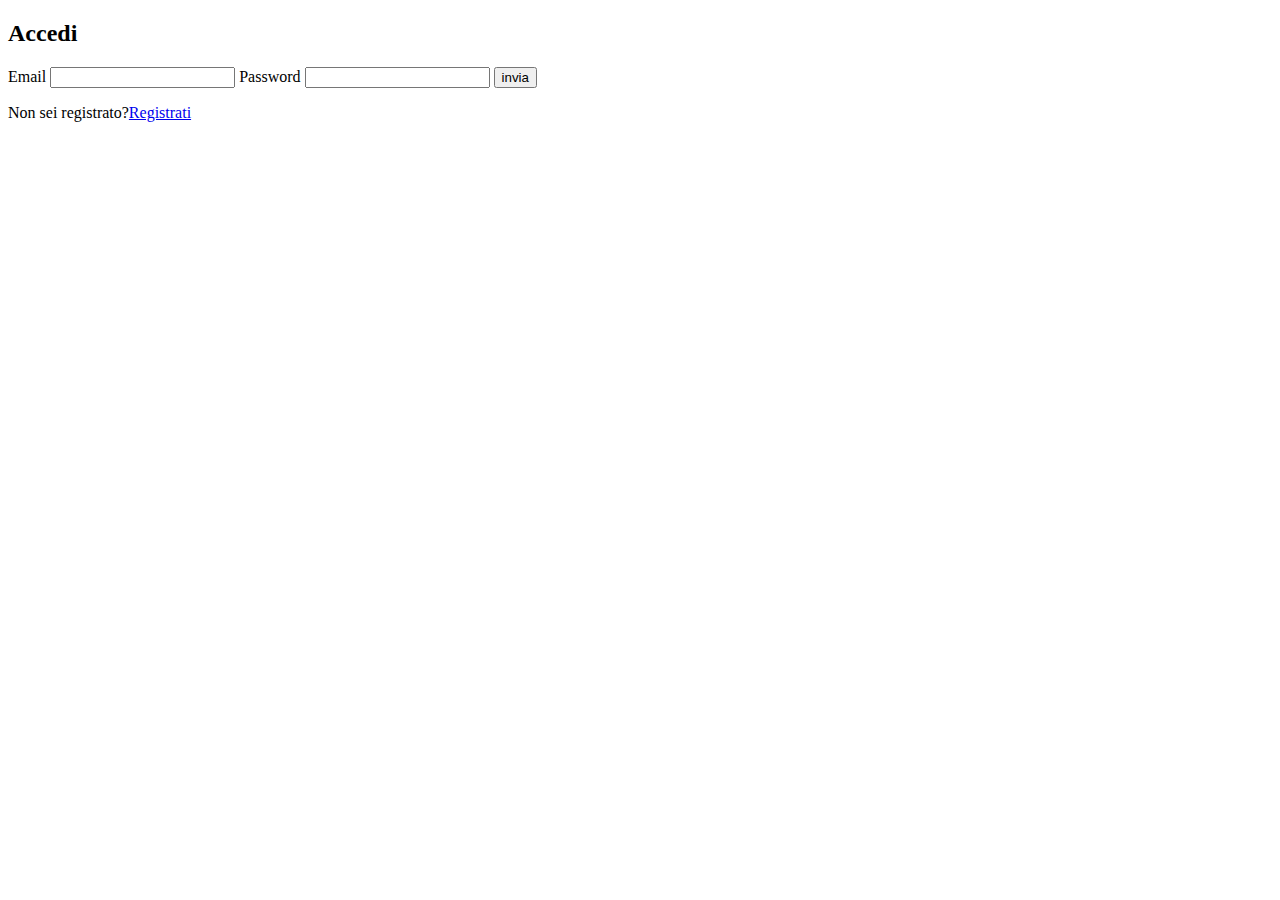
==== login.html @ 517746ce "add login-logout-admin-page" ====
<!DOCTYPE html>
<html lang="en">

<head>
    <meta charset="UTF-8">
    <meta http-equiv="X-UA-Compatible" content="IE=edge">
    <meta name="viewport" content="width=device-width, initial-scale=1.0">
    <title>Login Register for Edusogno</title>
</head>

<body>

    <form action="php/login.php" method="POST">

        <h2>Accedi</h2>

        <label for="email">Email</label>
        <input type="email" name="email" id="email">

        <label for="password">Password</label>
        <input type="password" name="password" id="password">

        <input type="submit" value="invia">
        <p>Non sei registrato?<a href="index.html">Registrati</a></p>
    </form>

</body>


</html>
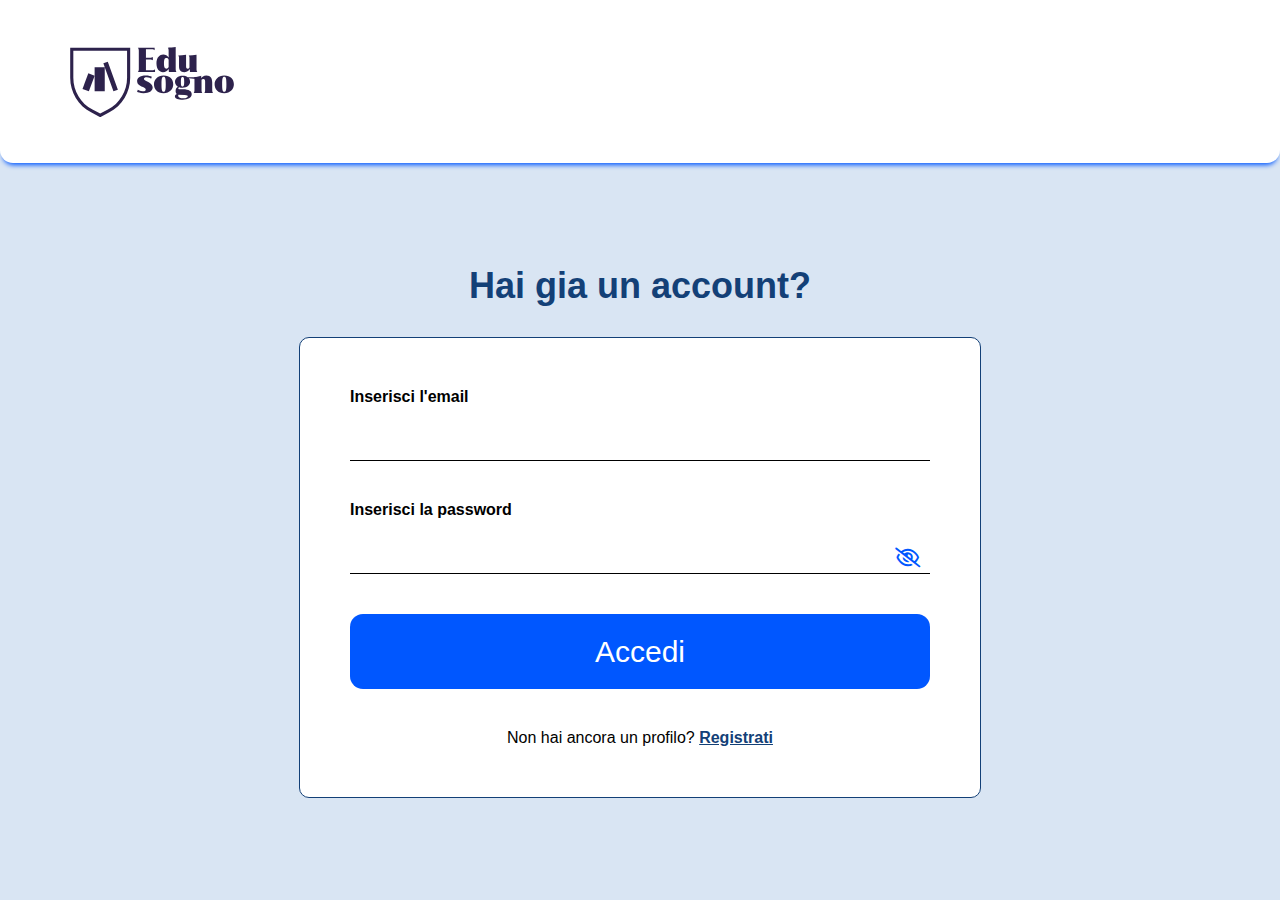
==== commit 11057d85: "add style" ====
--- a/login.html
+++ b/login.html
@@ -5,25 +5,37 @@
     <meta charset="UTF-8">
     <meta http-equiv="X-UA-Compatible" content="IE=edge">
     <meta name="viewport" content="width=device-width, initial-scale=1.0">
+    <link rel="stylesheet" href="https://cdnjs.cloudflare.com/ajax/libs/font-awesome/6.4.2/css/all.min.css">
+    <link rel="stylesheet" type="text/css" href="style.css">
     <title>Login Register for Edusogno</title>
 </head>
 
 <body>
+    
+    <header>
+        <img src="logo.svg" alt="Edusogno">
+    </header>
 
-    <form action="php/login.php" method="POST">
+    <main>
+        <h1>Hai gia un account?</h1>
+    
+        <form action="php/login.php" method="POST">
+    
+            <label for="email">Inserisci l'email</label>
+            <input type="email" name="email" id="email">
 
-        <h2>Accedi</h2>
-
-        <label for="email">Email</label>
-        <input type="email" name="email" id="email">
-
-        <label for="password">Password</label>
-        <input type="password" name="password" id="password">
-
-        <input type="submit" value="invia">
-        <p>Non sei registrato?<a href="index.html">Registrati</a></p>
-    </form>
-
+            <div class="password-input">
+                <label for="password">Inserisci la password</label>
+                <input type="password" name="password" id="password">
+                <i class="fa-regular fa-eye-slash" id="togglepw"></i>
+            </div>
+    
+            <input type="submit" value="Accedi" id="submit">
+            <p>Non hai ancora un profilo? <a href="index.html">Registrati</a></p>
+        </form>
+    
+    </main>
+    <script src="js/main.js"></script>
 </body>
 
 
--- a/style.css
+++ b/style.css
@@ -0,0 +1,137 @@
+* {
+    margin: 0;
+    padding: 0;
+    box-sizing: border-box;
+}
+
+body {
+    background-color: #D9E5F3;
+    font-family: Arial, Helvetica, sans-serif;
+}
+
+header {
+    width: 100%;
+    height: 163px;
+    background-color: white;
+    border-radius: 0px 0px 13px 13px;
+    display: flex;
+    align-items: center;
+    box-shadow: 0px 5px 5px -3px #0057FF;
+    padding-left: 70px;
+}
+
+header img {
+    height: 70px;
+}
+
+main {
+    display: flex;
+    justify-content: center;
+    align-items: center;
+    flex-direction: column;
+    height: calc(100vh - 163px);
+}
+
+h1 {
+    margin-bottom: 30px;
+    font-size: 36px;
+    color: #134077;
+}
+
+p {
+    text-align: center;
+}
+
+a {
+    color: #134077;
+    font-weight: bold;
+}
+
+label {
+    font-weight: bold;
+}
+
+
+form {
+    display: flex;
+    flex-direction: column;
+    background-color: white;
+    padding: 50px;
+    border: 1px solid #134077;
+    border-radius: 10px;
+}
+
+form input {
+    width: 580px;
+    height: 55px;
+    margin-bottom: 40px;
+    border: none;
+    border-bottom: 1px solid;
+    font-size: 20px;
+
+}
+
+.password-input {
+    position: relative;
+    margin-left: 0;
+}
+
+.password-input input {
+    width: 100%;
+    padding-right: 40px;
+}
+
+.password-input i {
+    position: absolute;
+    right: 10px;
+    top: 50%;
+    transform: translateY(-50%);
+    cursor: pointer;
+    color: #0057FF;
+    font-size: 20px;
+}
+
+.password-input i:hover {
+    color: #134077;
+}
+
+#submit {
+    border: none;
+    background-color: #0057FF;
+    color: white;
+    font-size: 30px;
+    padding: 20px;
+    border-radius: 13px;
+    height: 75px;
+}
+
+#submit:hover {
+    background-color: #003eba;
+    cursor: pointer;
+}
+
+input:focus {
+    outline: none
+}
+
+input::placeholder {
+    font-size: 24px;
+    padding: 20px;
+    padding-left: 0;
+}
+
+
+.container {
+    width: 70%;
+    display: flex;
+    flex-direction: row;
+    justify-content: space-between;
+    margin-top: 100px;
+    margin-bottom: 300px;
+}
+
+.container .todo {
+    padding: 50px;
+    background-color: white;
+    text-align: start;
+}